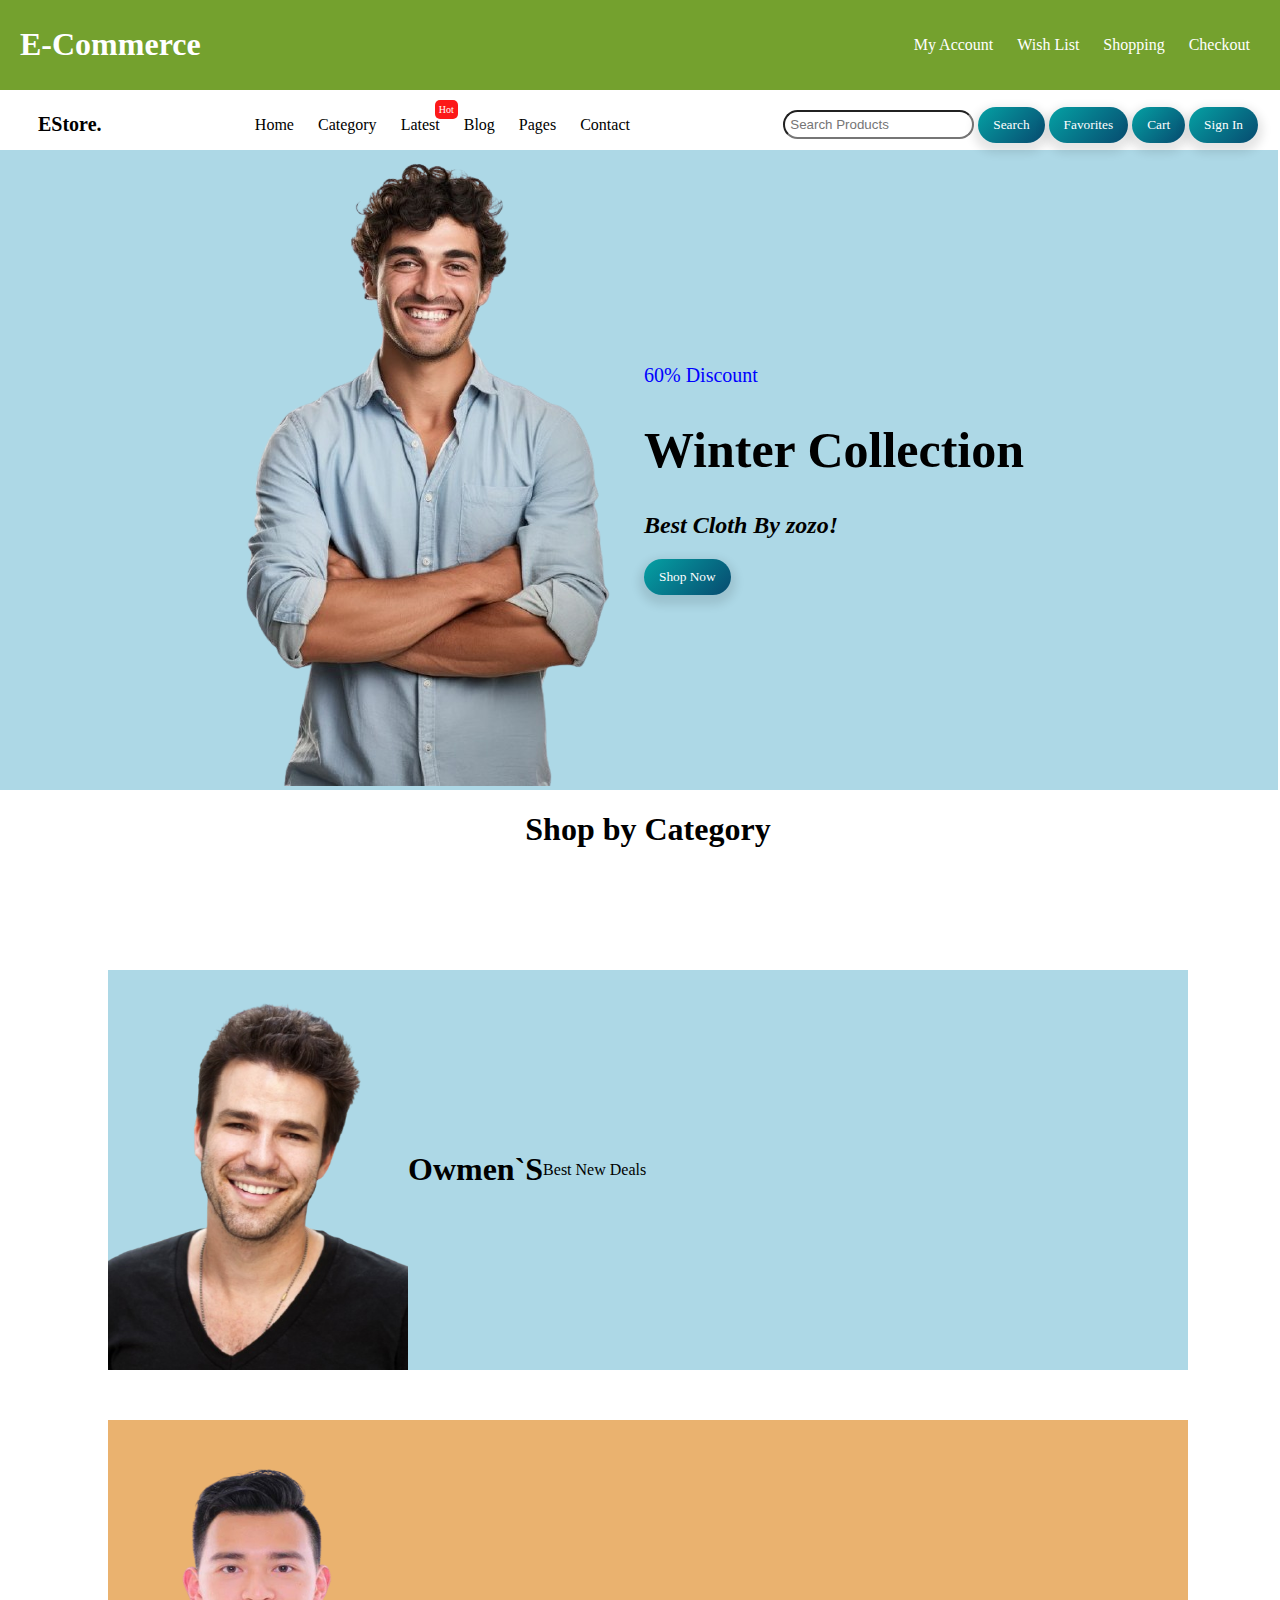
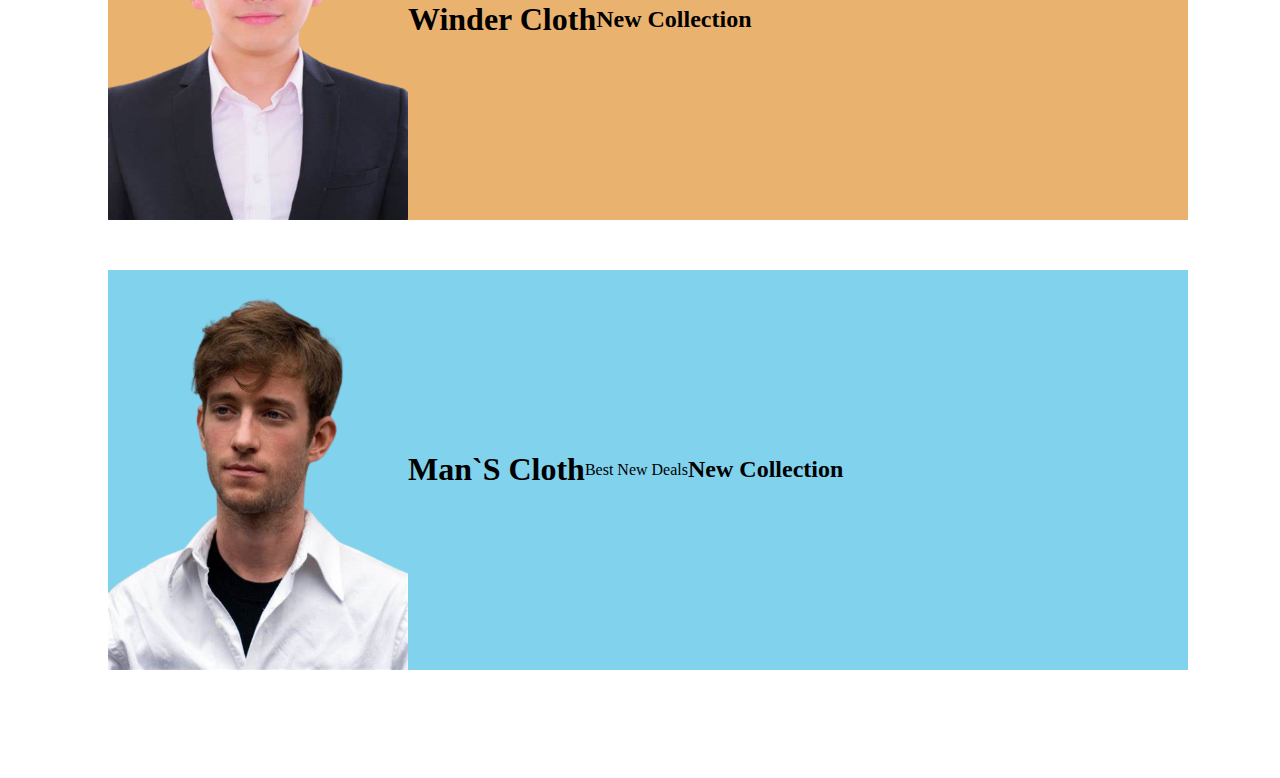
==== index.html @ 77488ce6 "--update" ====
<!DOCTYPE html>
<html lang="en">
<head>
    <meta charset="UTF-8">
    <meta name="viewport" content="width=device-width, initial-scale=1.0">
    <link rel="stylesheet" href='CSS\homepage.css'></link>

    <title>E-Commerce</title>
</head>
    <body>
        <header class='main-page-header'>
            <nav id='nav-left'>
                <h1>E-Commerce</h1> 
            </nav>
            <nav id='nav-right'>
                <a href="#">My Account</a>
                <a href="#">Wish List</a>
                <a href="#">Shopping</a>
                <a href="#">Checkout</a>
            </nav>
        </header>
        <main>
            <div class='container'>
                <div class='main-page-title'>
                    <h1>EStore.</h1>
                </div>

                <div class='main-page-menu'>
                    <a href="#">Home</a>
                    <a href="#">Category</a>
                    <p id="banner">hot</p>
                    <a href="#">Latest</a>
                    <a href="#">Blog</a>
                    <a href="#">Pages</a>
                    <a href="#">Contact</a>
                </div>

                <div class='main-page-search'>
                    <input id="search" type="text" placeholder="Search Products">
                    <button>Search</button>
                    <button>Favorites</button>
                    <button>Cart</button>
                    <button>Sign In</button>
                </div>
            </div>

            <div class='main-page-content'>
                <div class='main-page-content-left'>
                    <img src="images\person_1.png" alt="no image">
                </div>

                <div class='main-page-content-right'>
                    <p>60% Discount</p>
                    <h1>Winter Collection</h1>
                    <h2> <i>Best Cloth By zozo!</i></h2>
                    <button>Shop Now</button>
                </div>

                <div>
                </div>
            </div>

            <h1 style="text-align:center;">Shop by Category</h1>

            <div class="card-container">
                <div class="card">
                    <img src="images\person_2.png" alt="no image">
                    <h1>Owmen`S</h1>
                    <p>Best New Deals</p>
                </div>
                
                <div class="card">
                    <img src="images\person_3.png" alt="no image">
                    <h1>Winder Cloth</h1>
                    <h2>New Collection</h2>
                </div>
                
                <div class="card">
                    <img src="images\person_4.png" alt="no image">
                    <h1>Man`S Cloth</h1>
                    <p>Best New Deals</p>
                    <h2>New Collection</h2>
                </div>
            </div>
    </body>
</html>
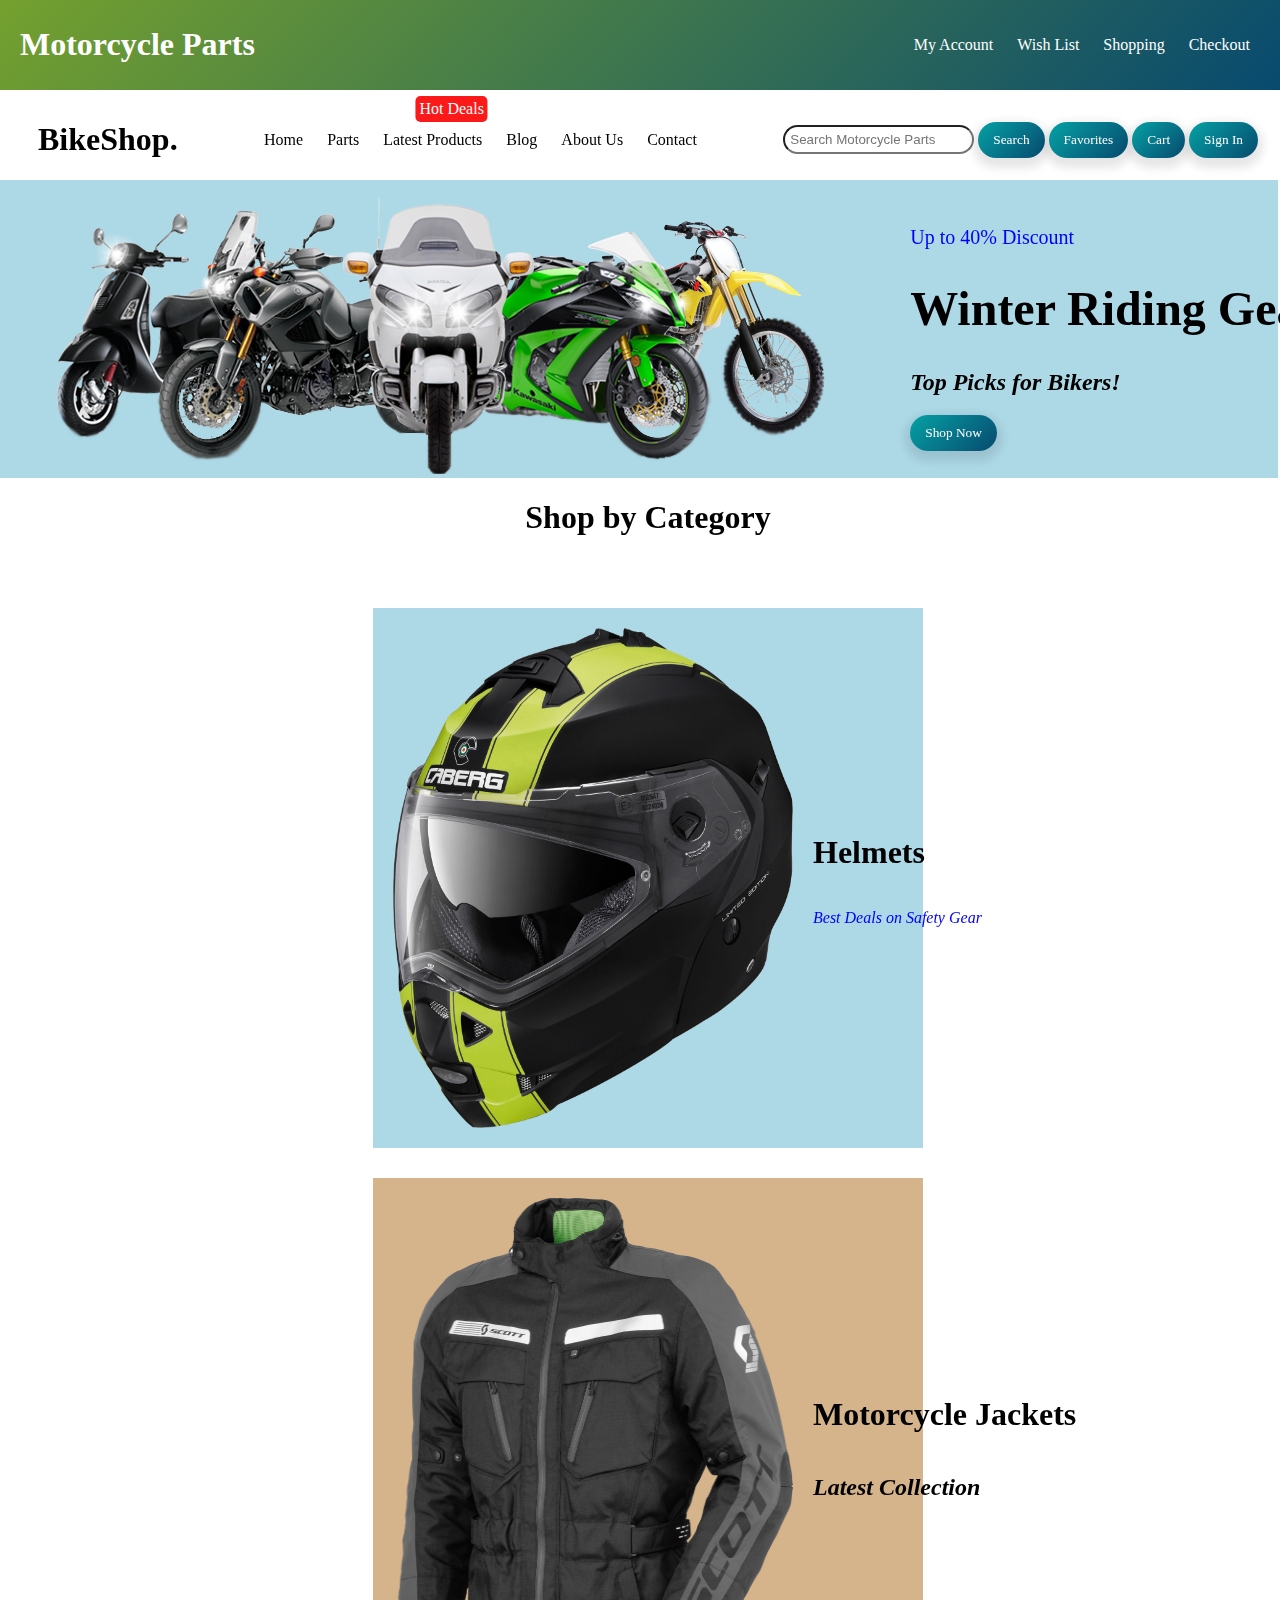
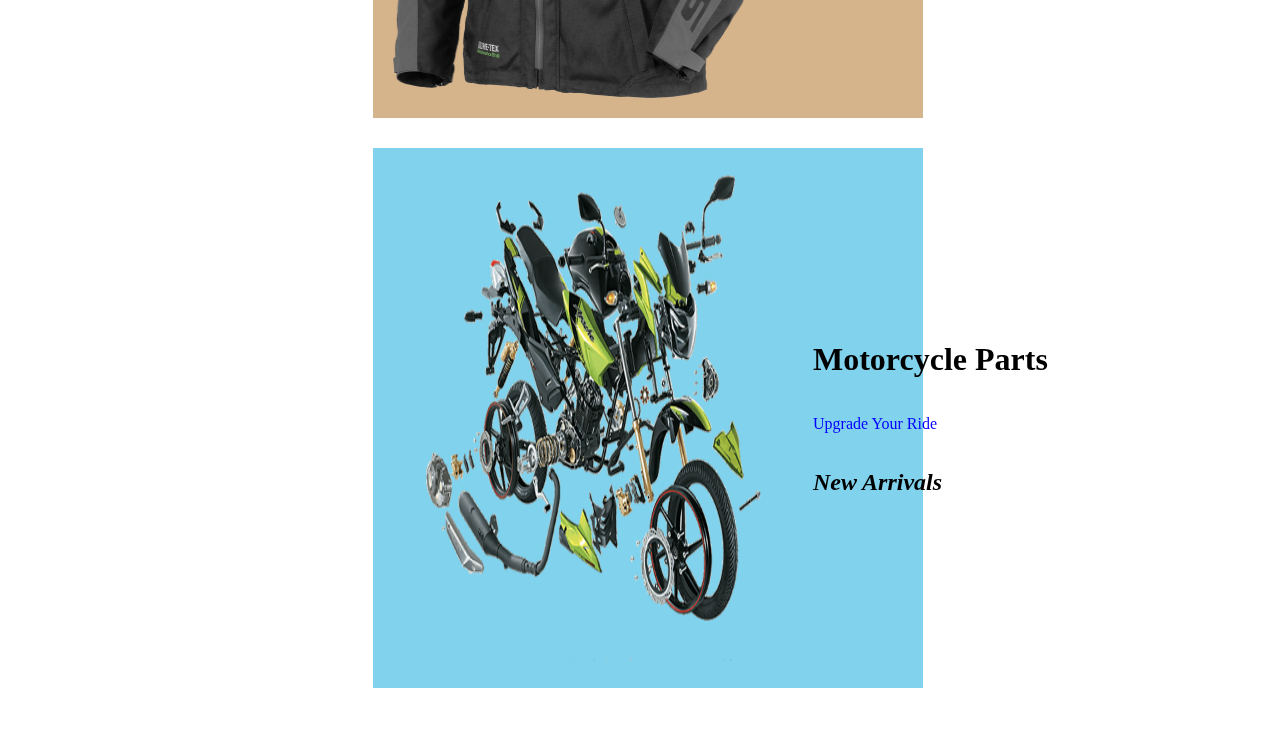
==== commit 57fbfcfa: "--progress" ====
--- a/index.html
+++ b/index.html
@@ -5,82 +5,90 @@
     <meta name="viewport" content="width=device-width, initial-scale=1.0">
     <link rel="stylesheet" href='CSS\homepage.css'></link>
 
-    <title>E-Commerce</title>
+    <title>Motorcycle Parts & Accessories</title>
 </head>
-    <body>
-        <header class='main-page-header'>
-            <nav id='nav-left'>
-                <h1>E-Commerce</h1> 
-            </nav>
-            <nav id='nav-right'>
-                <a href="#">My Account</a>
-                <a href="#">Wish List</a>
-                <a href="#">Shopping</a>
-                <a href="#">Checkout</a>
-            </nav>
-        </header>
-        <main>
-            <div class='container'>
-                <div class='main-page-title'>
-                    <h1>EStore.</h1>
-                </div>
+<body>
+    <header class='main-page-header'>
+        <nav id='nav-left'>
+            <h1>Motorcycle Parts</h1> 
+        </nav>
+        <nav id='nav-right'>
+            <a href="#">My Account</a>
+            <a href="#">Wish List</a>
+            <a href="#">Shopping</a>
+            <a href="#">Checkout</a>
+        </nav>
+    </header>
+    
+    <main>
+        <div class='container'>
+            <div class='main-page-title'>
+                <h1>BikeShop.</h1>
+            </div>
 
-                <div class='main-page-menu'>
-                    <a href="#">Home</a>
-                    <a href="#">Category</a>
-                    <p id="banner">hot</p>
-                    <a href="#">Latest</a>
-                    <a href="#">Blog</a>
-                    <a href="#">Pages</a>
-                    <a href="#">Contact</a>
-                </div>
+            <div class='main-page-menu'>
+                <a href="#">Home</a>
+                <a href="#">Parts</a>
+                <p id="banner">Hot Deals</p>
+                <a href="#">Latest Products</a>
+                <a href="#">Blog</a>
+                <a href="#">About Us</a>
+                <a href="#">Contact</a>
+            </div>
 
-                <div class='main-page-search'>
-                    <input id="search" type="text" placeholder="Search Products">
-                    <button>Search</button>
-                    <button>Favorites</button>
-                    <button>Cart</button>
-                    <button>Sign In</button>
+            <div class='main-page-search'>
+                <input id="search" type="text" placeholder="Search Motorcycle Parts">
+                <button>Search</button>
+                <button>Favorites</button>
+                <button>Cart</button>
+                <button>Sign In</button>
+            </div>
+        </div>
+
+        <div class='main-page-content'>
+            <div class='main-page-content-left'>
+                <img src="images\bike_image.png" alt="Motorcycle Image">
+            </div>
+
+            <div class='main-page-content-right'>
+                <p>Up to 40% Discount</p>
+                <h1>Winter Riding Gear</h1>
+                <h2><i>Top Picks for Bikers!</i></h2>
+                <button>Shop Now</button>
+            </div>
+
+            <div>
+            </div>
+        </div>
+
+        <h1 style="text-align:center;">Shop by Category</h1>
+
+        <div class="card-container">
+            <div class="card">
+                <img src="images\helmet.png" alt="Helmet Image">
+                <div class="card-content">
+                    <h1>Helmets</h1>
+                    <p><i>Best Deals on Safety Gear</i></p>
                 </div>
             </div>
 
-            <div class='main-page-content'>
-                <div class='main-page-content-left'>
-                    <img src="images\person_1.png" alt="no image">
-                </div>
-
-                <div class='main-page-content-right'>
-                    <p>60% Discount</p>
-                    <h1>Winter Collection</h1>
-                    <h2> <i>Best Cloth By zozo!</i></h2>
-                    <button>Shop Now</button>
-                </div>
-
-                <div>
+            <div class="card">
+                <img src="images\motorbike_jacket.png" alt="Jacket Image">
+                <div class="card-content">
+                    <h1>Motorcycle Jackets</h1>
+                    <h2><i>Latest Collection</i></h2>
                 </div>
             </div>
 
-            <h1 style="text-align:center;">Shop by Category</h1>
-
-            <div class="card-container">
-                <div class="card">
-                    <img src="images\person_2.png" alt="no image">
-                    <h1>Owmen`S</h1>
-                    <p>Best New Deals</p>
-                </div>
-                
-                <div class="card">
-                    <img src="images\person_3.png" alt="no image">
-                    <h1>Winder Cloth</h1>
-                    <h2>New Collection</h2>
-                </div>
-                
-                <div class="card">
-                    <img src="images\person_4.png" alt="no image">
-                    <h1>Man`S Cloth</h1>
-                    <p>Best New Deals</p>
-                    <h2>New Collection</h2>
+            <div class="card">
+                <img src="images\bike_parts.png" alt="Parts Image">
+                <div class="card-content">
+                    <h1>Motorcycle Parts</h1>
+                    <p>Upgrade Your Ride</p>
+                    <h2><i>New Arrivals</i></h2>
                 </div>
             </div>
-    </body>
-</html>+        </div>
+    </main>
+</body>
+</html>
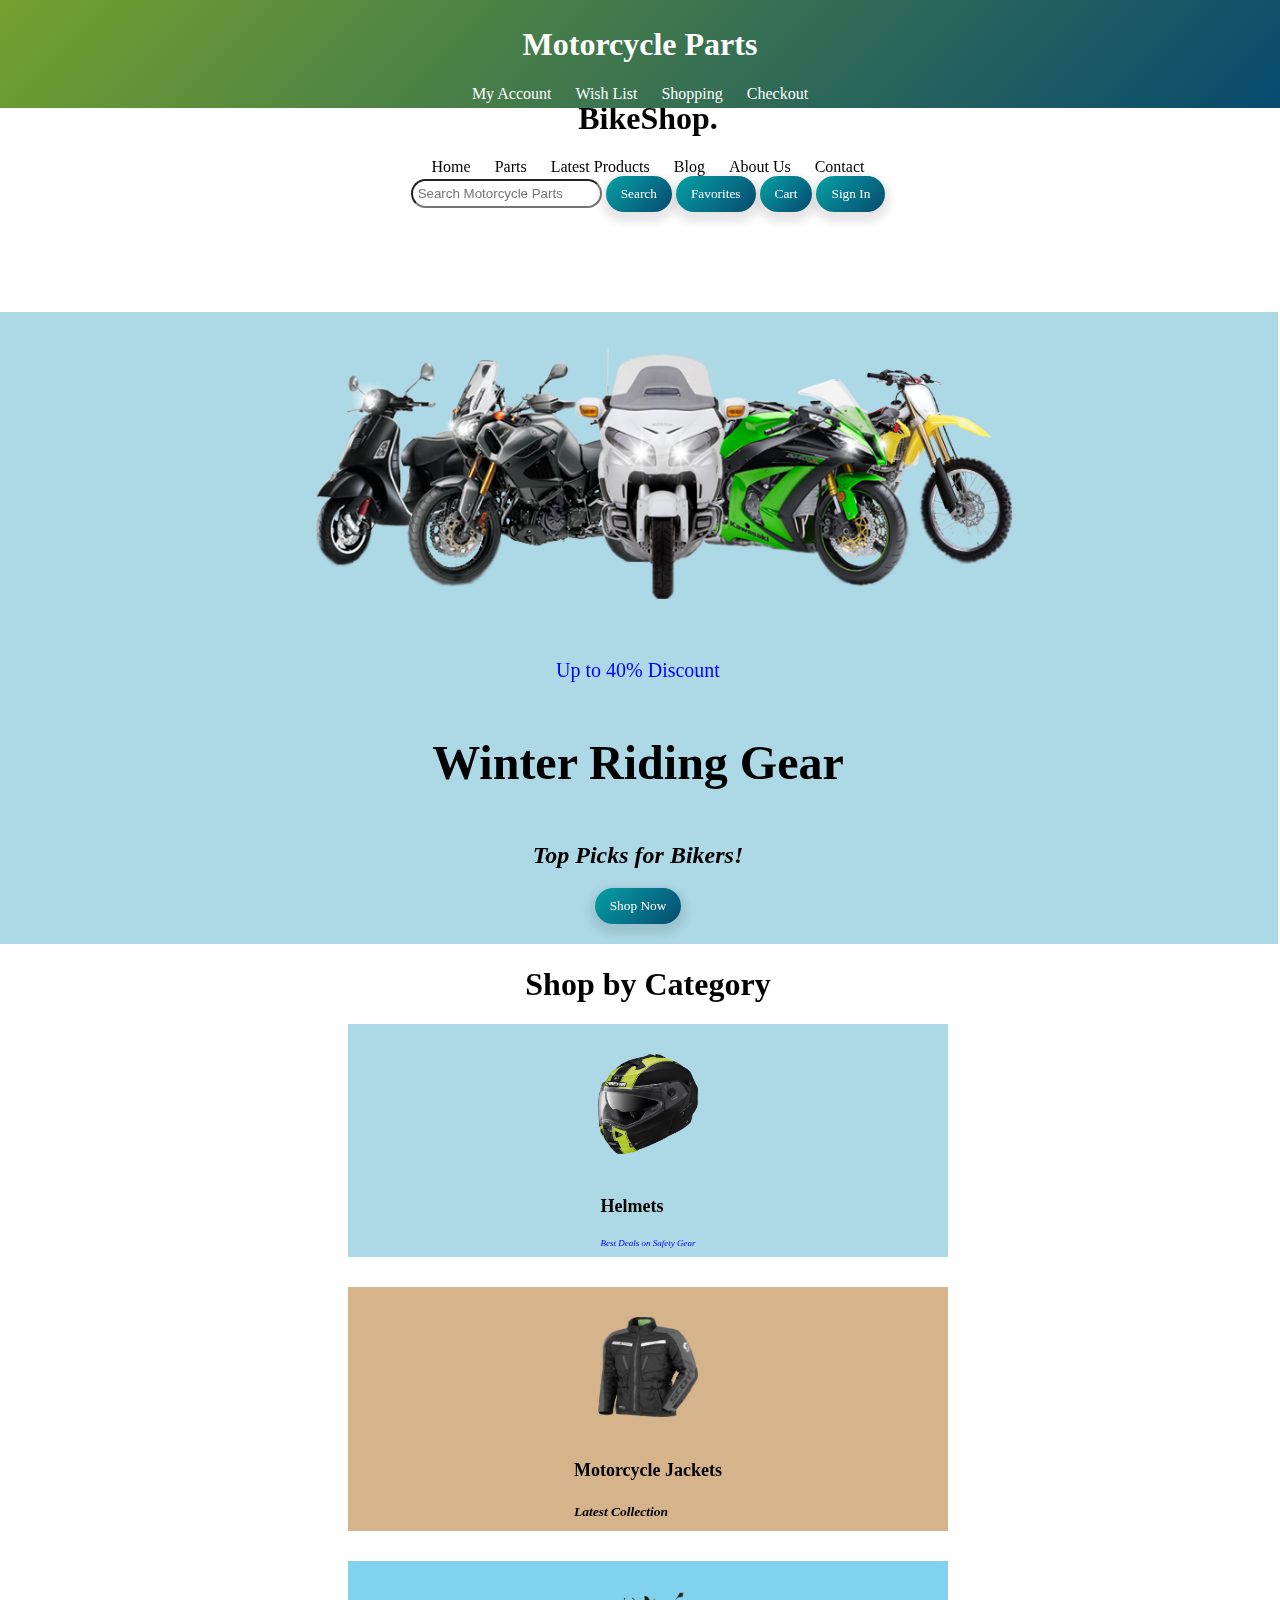
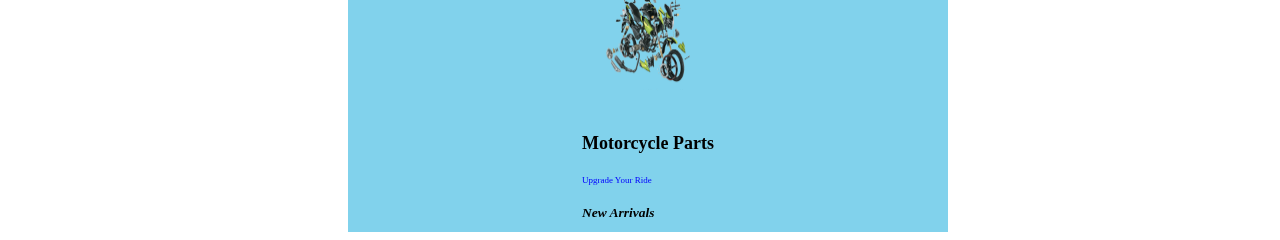
==== commit 2b83c736: "--progress" ====
--- a/index.html
+++ b/index.html
@@ -3,8 +3,7 @@
 <head>
     <meta charset="UTF-8">
     <meta name="viewport" content="width=device-width, initial-scale=1.0">
-    <link rel="stylesheet" href='CSS\homepage.css'></link>
-
+    <link rel="stylesheet" href='CSS\index.css'>
     <title>Motorcycle Parts & Accessories</title>
 </head>
 <body>
@@ -56,9 +55,6 @@
                 <h2><i>Top Picks for Bikers!</i></h2>
                 <button>Shop Now</button>
             </div>
-
-            <div>
-            </div>
         </div>
 
         <h1 style="text-align:center;">Shop by Category</h1>
@@ -90,5 +86,7 @@
             </div>
         </div>
     </main>
+
+    <script src="JS\index.js"></script>
 </body>
 </html>
